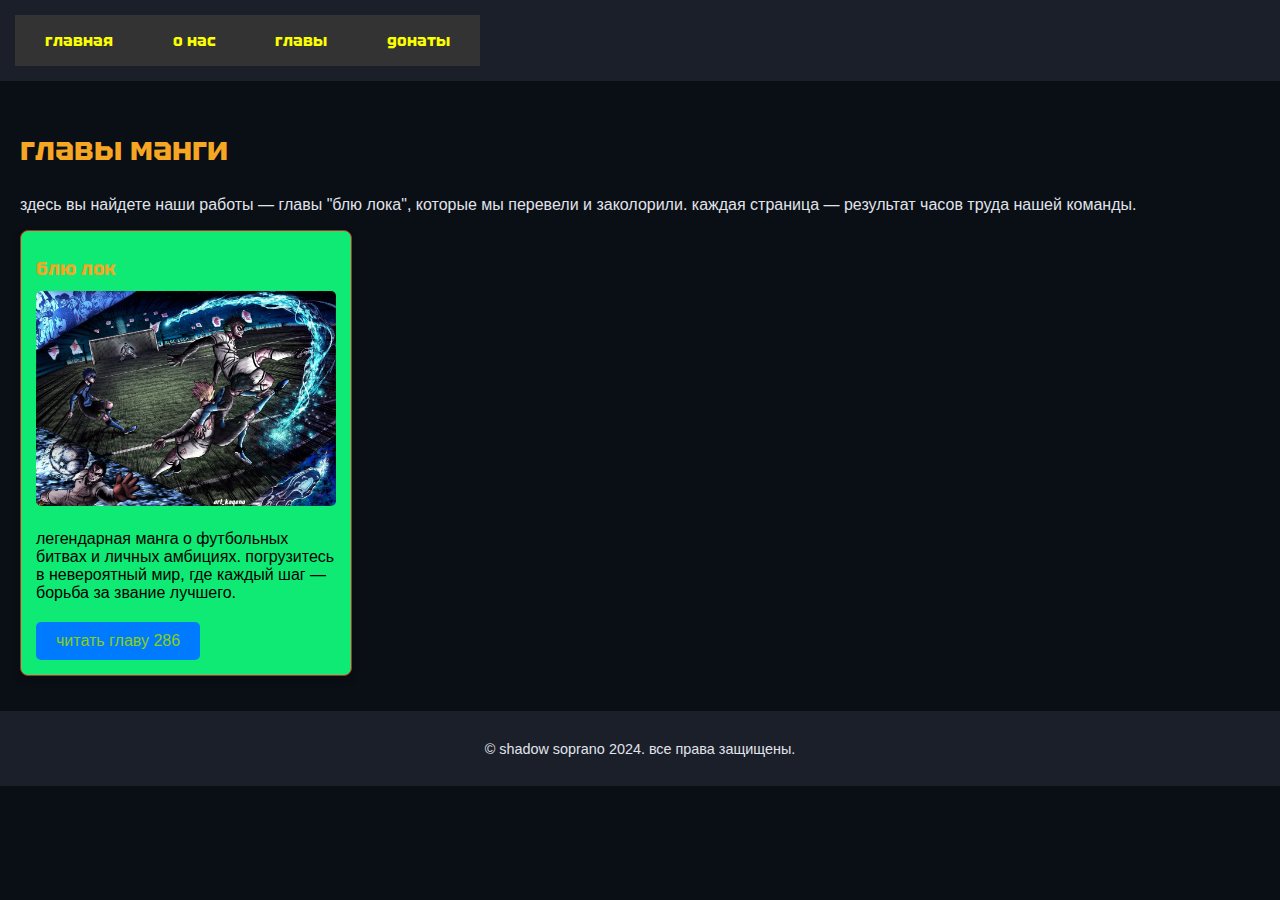
==== chapters.html @ e25b3a8d "Add files via upload" ====
<!DOCTYPE html>
<html lang="en">
  <head>
    <meta charset="UTF-8" />
    <meta name="viewport" content="width=device-width, initial-scale=1.0" />
    <title>Главы - Shadow Soprano</title>
    <link rel="stylesheet" href="styles.css" />
  </head>
  <body>
    <!-- навигация -->
    <nav>
      <ul>
        <li><a href="index.html">главная</a></li>
        <li><a href="about.html">о нас</a></li>
        <li><a href="chapters.html">главы</a></li>
        <li><a href="donations.html">донаты</a></li>
      </ul>
    </nav>

    <!-- секция глав -->
    <section>
      <h2>главы манги</h2>
      <p>
        здесь вы найдете наши работы — главы "блю лока", которые мы перевели и
        заколорили. каждая страница — результат часов труда нашей команды.
      </p>

      <!-- карточка главы -->
      <div class="chapter-card">
        <h3>блю лок</h3>
        <img src="Рин.jpg" alt="блю лок - глава 286" />
        <p>
          легендарная манга о футбольных битвах и личных амбициях. погрузитесь в
          невероятный мир, где каждый шаг — борьба за звание лучшего.
        </p>
        <a
          href="https://telegra.ph/286-glava-Blyu-Loka-12-11"
          class="read-button"
          >читать главу 286</a
        >
      </div>
    </section>

    <footer>
      <p>© shadow soprano 2024. все права защищены.</p>
    </footer>

    <style>
      /* общий стиль */
      body {
        font-family: Arial, sans-serif;
        margin: 0;
        padding: 0;
      }

      nav ul {
        list-style: none;
        background-color: #333;
        margin: 0;
        padding: 0;
        display: flex;
        justify-content: space-around;
      }

      nav ul li a {
        color: rgb(251, 255, 0);
        text-decoration: none;
        padding: 15px;
        display: block;
      }

      nav ul li a:hover {
        background-color: #0006b4;
      }

      section {
        padding: 20px;
      }

      .chapter-card {
        border: 1px solid #d71c1c;
        border-radius: 8px;
        padding: 15px;
        margin: 15px 0;
        text-align: left;
        background-color: #0fea75;
        max-width: 300px;
      }

      .chapter-card img {
        width: 100%;
        border-radius: 5px;
        margin-bottom: 10px;
      }

      .chapter-card h3 {
        margin: 10px 0;
      }

      .chapter-card p {
        margin: 10px 0;
        color: #000000;
      }

      .read-button {
        display: inline-block;
        padding: 10px 20px;
        margin-top: 10px;
        background-color: #007bff;
        color: rgb(139, 207, 13);
        text-decoration: none;
        border-radius: 5px;
        transition: background-color 0.3s;
      }

      .read-button:hover {
        background-color: #0056b3;
      }
    </style>
  </body>
</html>
---- styles.css ----
/* Подключение шрифтов */
@import url("https://fonts.googleapis.com/css2?family=Atma:wght@300;400;700&family=Tektur:wght@400;700&display=swap");

/* Общие стили */
body {
  font-family: "Atma", sans-serif;
  background-color: #0a0e15;
  color: #e0e4eb;
  margin: 0;
  padding: 0;
}

/* Навигационная панель */
nav {
  background-color: #1b1f2a;
  padding: 15px;
  display: flex;
  justify-content: space-between;
  align-items: center;
}

nav ul {
  list-style: none;
  padding: 0;
  margin: 0;
  display: flex;
}

nav ul li {
  margin: 0 15px;
}

nav ul li a {
  font-family: "Tektur", sans-serif;
  text-decoration: none;
  color: #f5a623;
  font-weight: 700;
  transition: color 0.3s ease;
}

nav ul li a:hover {
  color: #e59400;
}

nav ul li input {
  padding: 7px;
  border-radius: 5px;
  border: none;
  background-color: #2d3343;
  color: #e0e4eb;
}

/* Кнопка авторизации */
.auth-container {
  margin-left: auto;
}

.auth-button {
  background-color: #f5a623;
  color: white;
  padding: 10px 15px;
  border-radius: 5px;
  text-decoration: none;
  font-weight: bold;
  font-family: "Tektur", sans-serif;
  transition: background 0.3s ease;
}

.auth-button:hover {
  background-color: #e59400;
}

/* Главный блок */
header {
  text-align: center;
  padding: 60px;
  background: linear-gradient(to right, #2d3343, #1b1f2a);
  color: #ffffff;
  font-family: "Tektur", sans-serif;
}

header h1 {
  font-size: 2.5em;
}

header p {
  font-size: 1.2em;
}

/* Разделы */
section {
  padding: 30px;
}

h2 {
  font-family: "Tektur", sans-serif;
  color: #f5a623;
  font-size: 2em;
}

/* Карточки глав */
.chapter-card {
  border: 1px solid #4e576a;
  border-radius: 10px;
  padding: 20px;
  background-color: #2d3343;
  text-align: center;
  margin: 20px 0;
  box-shadow: 0 4px 8px rgba(0, 0, 0, 0.2);
}

.chapter-card img {
  width: 120px;
  height: auto;
  border-radius: 8px;
}

.chapter-card h3 {
  font-family: "Tektur", sans-serif;
  color: #f5a623;
}

.chapter-card p {
  font-size: 1em;
}

/* Кнопки */
button {
  background-color: #f5a623;
  color: white;
  padding: 12px 24px;
  border: none;
  border-radius: 8px;
  cursor: pointer;
  font-family: "Tektur", sans-serif;
  font-size: 1em;
  transition: background 0.3s ease;
}

button:hover {
  background-color: #e59400;
}

/* Отзывы */
.testimonials blockquote {
  border-left: 4px solid #f5a623;
  padding-left: 15px;
  font-style: italic;
  margin: 20px 0;
}

.testimonials footer {
  text-align: right;
  font-weight: bold;
  font-family: "Tektur", sans-serif;
}

/* Подвал */
footer {
  background-color: #1b1f2a;
  text-align: center;
  padding: 15px;
  color: #e0e4eb;
  font-size: 0.9em;
}

/* Стили для страницы авторизации */
.auth-page {
  display: flex;
  justify-content: center;
  align-items: center;
  height: 100vh;
  background-color: #0a0e15;
}

.auth-container {
  max-width: 400px;
  padding: 20px;
  background: #1b1f2a;
  border-radius: 10px;
  text-align: center;
  box-shadow: 0 4px 10px rgba(0, 0, 0, 0.3);
}

.auth-container h2 {
  color: #f5a623;
  font-family: "Tektur", sans-serif;
}

.auth-container p {
  color: #e0e4eb;
}

.google-auth {
  background-color: #ffffff;
  color: #1b1f2a;
  border: none;
  padding: 10px;
  width: 100%;
  border-radius: 5px;
  font-weight: bold;
  display: flex;
  align-items: center;
  justify-content: center;
  cursor: pointer;
}

.google-auth img {
  width: 20px;
  margin-right: 10px;
}

form {
  display: flex;
  flex-direction: column;
}

form label {
  text-align: left;
  margin-top: 10px;
  font-weight: bold;
  color: #f5a623;
}

form input {
  padding: 10px;
  border-radius: 5px;
  border: none;
  background-color: #2d3343;
  color: #e0e4eb;
  margin-top: 5px;
}

form button {
  margin-top: 15px;
  width: 100%;
}

.register-link {
  margin-top: 10px;
}

.register-link a {
  color: #f5a623;
  text-decoration: none;
  font-weight: bold;
}

.register-link a:hover {
  color: #e59400;
}
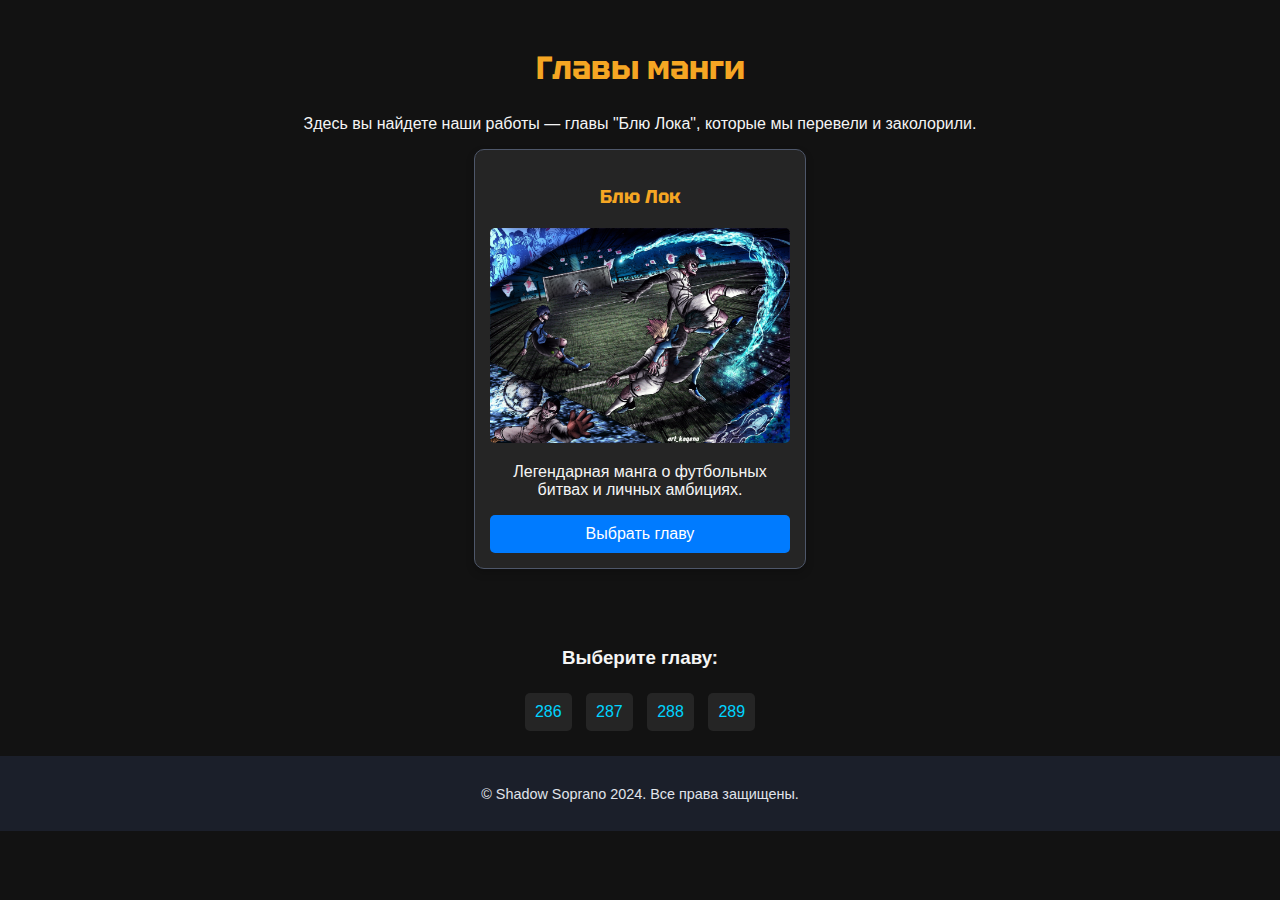
==== commit 8769d0b1: "chapters.html" ====
--- a/chapters.html
+++ b/chapters.html
@@ -1,5 +1,5 @@
 <!DOCTYPE html>
-<html lang="en">
+<html lang="ru">
   <head>
     <meta charset="UTF-8" />
     <meta name="viewport" content="width=device-width, initial-scale=1.0" />
@@ -7,115 +7,94 @@
     <link rel="stylesheet" href="styles.css" />
   </head>
   <body>
-    <!-- навигация -->
-    <nav>
-      <ul>
-        <li><a href="index.html">главная</a></li>
-        <li><a href="about.html">о нас</a></li>
-        <li><a href="chapters.html">главы</a></li>
-        <li><a href="donations.html">донаты</a></li>
-      </ul>
-    </nav>
-
-    <!-- секция глав -->
+    <!-- Контент страницы (без навбара) -->
     <section>
-      <h2>главы манги</h2>
+      <h2>Главы манги</h2>
       <p>
-        здесь вы найдете наши работы — главы "блю лока", которые мы перевели и
-        заколорили. каждая страница — результат часов труда нашей команды.
+        Здесь вы найдете наши работы — главы "Блю Лока", которые мы перевели и
+        заколорили.
       </p>
 
-      <!-- карточка главы -->
+      <!-- Карточка "Блю Лок" -->
       <div class="chapter-card">
-        <h3>блю лок</h3>
-        <img src="Рин.jpg" alt="блю лок - глава 286" />
-        <p>
-          легендарная манга о футбольных битвах и личных амбициях. погрузитесь в
-          невероятный мир, где каждый шаг — борьба за звание лучшего.
-        </p>
-        <a
-          href="https://telegra.ph/286-glava-Blyu-Loka-12-11"
-          class="read-button"
-          >читать главу 286</a
-        >
+        <h3>Блю Лок</h3>
+        <img src="Рин.jpg" alt="Блю Лок - глава 286" />
+        <p>Легендарная манга о футбольных битвах и личных амбициях.</p>
+        <a href="#chapters-list" class="read-button">Выбрать главу</a>
       </div>
     </section>
 
+    <!-- Выбор главы -->
+    <section id="chapters-list">
+      <h3>Выберите главу:</h3>
+      <a href="chapter_286.html" class="chapter-link">286</a>
+      <a href="chapter_287.html" class="chapter-link">287</a>
+      <a href="chapter_288.html" class="chapter-link">288</a>
+      <a href="chapter_289.html" class="chapter-link">289</a>
+    </section>
+
     <footer>
-      <p>© shadow soprano 2024. все права защищены.</p>
+      <p>© Shadow Soprano 2024. Все права защищены.</p>
     </footer>
 
     <style>
-      /* общий стиль */
       body {
         font-family: Arial, sans-serif;
         margin: 0;
         padding: 0;
-      }
-
-      nav ul {
-        list-style: none;
-        background-color: #333;
-        margin: 0;
-        padding: 0;
-        display: flex;
-        justify-content: space-around;
-      }
-
-      nav ul li a {
-        color: rgb(251, 255, 0);
-        text-decoration: none;
-        padding: 15px;
-        display: block;
-      }
-
-      nav ul li a:hover {
-        background-color: #0006b4;
+        background-color: #121212;
+        color: #f5f5f5;
       }
 
       section {
         padding: 20px;
+        text-align: center;
       }
 
       .chapter-card {
-        border: 1px solid #d71c1c;
-        border-radius: 8px;
+        background-color: #252525;
+        border-radius: 10px;
         padding: 15px;
-        margin: 15px 0;
-        text-align: left;
-        background-color: #0fea75;
         max-width: 300px;
+        margin: 0 auto;
       }
 
       .chapter-card img {
         width: 100%;
         border-radius: 5px;
-        margin-bottom: 10px;
-      }
-
-      .chapter-card h3 {
-        margin: 10px 0;
-      }
-
-      .chapter-card p {
-        margin: 10px 0;
-        color: #000000;
       }
 
       .read-button {
-        display: inline-block;
-        padding: 10px 20px;
+        display: block;
+        background-color: #007bff;
+        color: white;
+        padding: 10px;
         margin-top: 10px;
-        background-color: #007bff;
-        color: rgb(139, 207, 13);
         text-decoration: none;
         border-radius: 5px;
-        transition: background-color 0.3s;
       }
 
       .read-button:hover {
         background-color: #0056b3;
       }
+
+      #chapters-list {
+        margin-top: 20px;
+      }
+
+      .chapter-link {
+        display: inline-block;
+        color: #00d4ff;
+        text-decoration: none;
+        padding: 10px;
+        margin: 5px;
+        background-color: #252525;
+        border-radius: 5px;
+      }
+
+      .chapter-link:hover {
+        background-color: #00aacc;
+      }
     </style>
   </body>
 </html>
